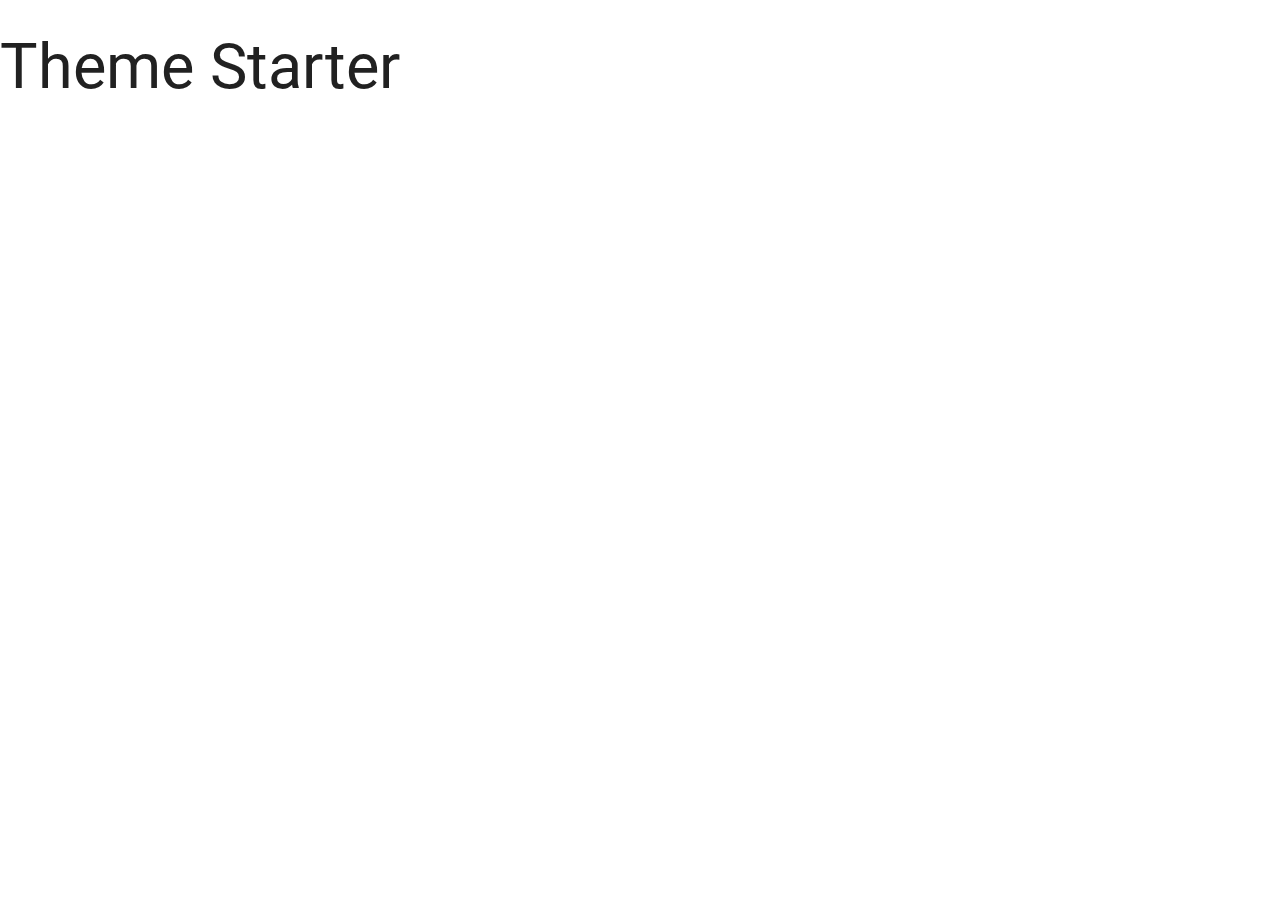
==== index.html @ 1c6fb89c "Add starter files, ignoring images." ====
<!DOCTYPE html>
<html>

<head>
  <!--Import Google Icon Font-->
  <link href="https://fonts.googleapis.com/icon?family=Material+Icons" rel="stylesheet">
  <!--Import materialize.css-->
  <link type="text/css" rel="stylesheet" href="css/materialize.min.css" media="screen,projection" />
  <link type="text/css" rel="stylesheet" href="css/main.css" />

  <!--Let browser know website is optimized for mobile-->
  <meta name="viewport" content="width=device-width, initial-scale=1.0" />
  <title>Custom Materialize Theme</title>
</head>

<body>
  <h1>Theme Starter</h1>

  <!--Import jQuery before materialize.js-->
  <script type="text/javascript" src="https://code.jquery.com/jquery-3.2.1.min.js"></script>
  <script type="text/javascript" src="js/materialize.min.js"></script>
  <script>
    $(document).ready(function () {
      // Custom JS & jQuery here
      
    });
  </script>
</body>

</html>
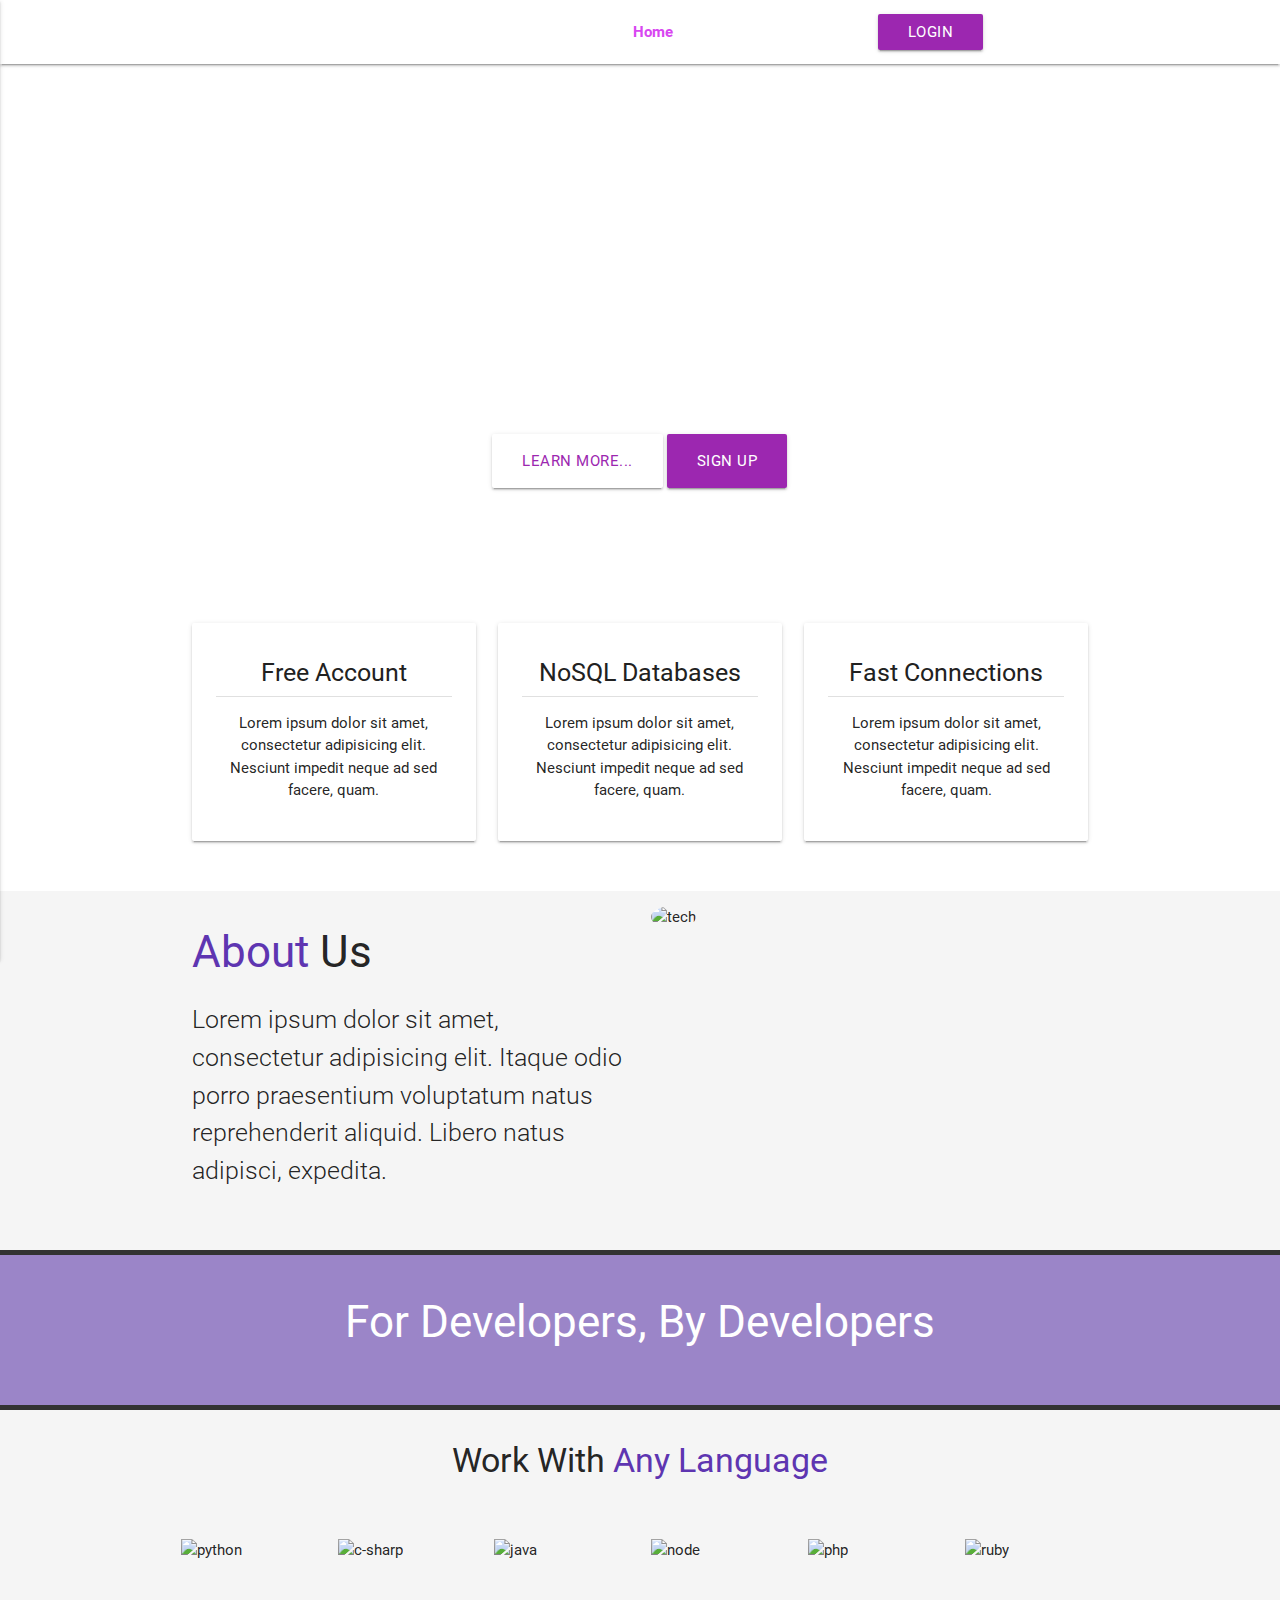
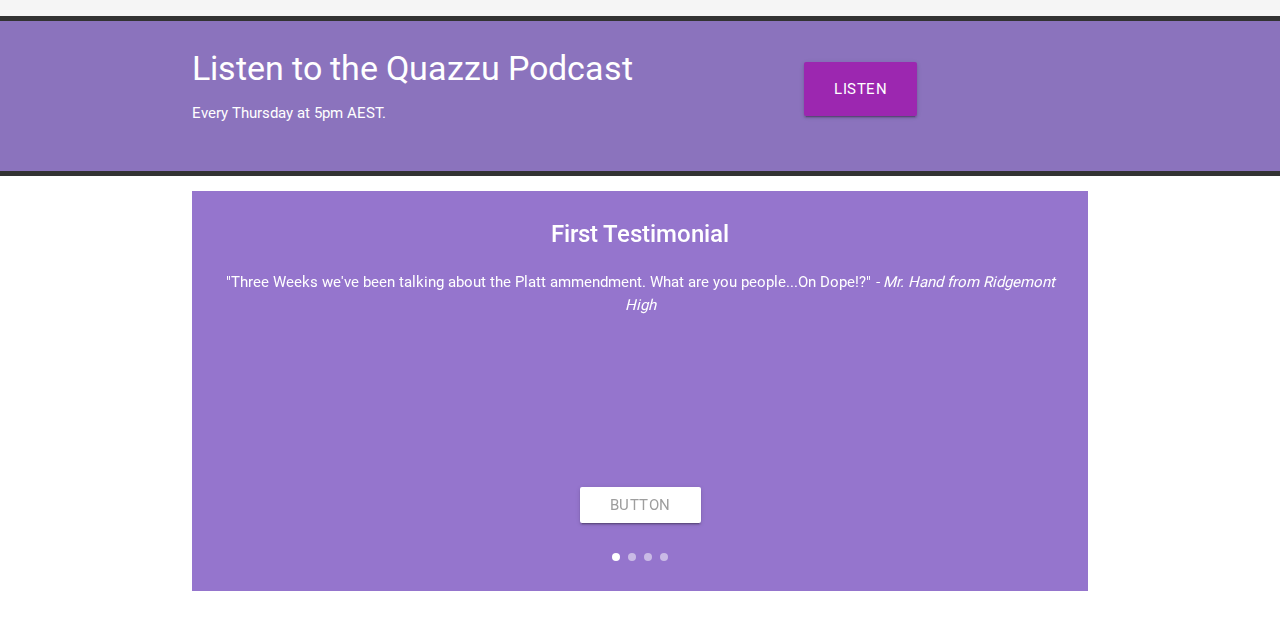
==== commit 8fb87b41: "Home page content" ====
--- a/index.html
+++ b/index.html
@@ -6,6 +6,7 @@
   <link href="https://fonts.googleapis.com/icon?family=Material+Icons" rel="stylesheet">
   <!--Import materialize.css-->
   <link type="text/css" rel="stylesheet" href="css/materialize.min.css" media="screen,projection" />
+  <link rel="stylesheet" href="https://use.fontawesome.com/releases/v5.1.0/css/all.css" integrity="sha384-lKuwvrZot6UHsBSfcMvOkWwlCMgc0TaWr+30HWe3a4ltaBwTZhyTEggF5tJv8tbt" crossorigin="anonymous">
   <link type="text/css" rel="stylesheet" href="css/main.css" />
 
   <!--Let browser know website is optimized for mobile-->
@@ -14,7 +15,210 @@
 </head>
 
 <body>
-  <h1>Theme Starter</h1>
+  <!-- Header (with navbar) -->
+  <header class="main-header">
+    <nav class="transparent">
+      <div class="container">
+        <div class="nav-wrapper">
+          <a href="#" class="brand-logo">Quazzu</a>
+          <a href="#" class="button-collapse" data-activates="mobile-nav">
+            <i class="fa fa-bars"></i>
+          </a>
+          <ul class="right hide-on-med-and-down">
+            <li><a class="active-link" href="index.html">Home</a></li>
+            <li><a href="solutions.html">Solutions</a></li>
+            <li><a href="signup.html">Sign Up</a></li>
+            <li><a href="!#" class="btn purple">Login</a></li>
+            <li><a href="https://facebook.com">
+              <i class="fab fa-facebook"></i>
+            </a></li>
+            <li><a href="https://twitter.com">
+              <i class="fab fa-twitter"></i>
+            </a></li>
+            <li><a href="https://instagram.com">
+              <i class="fab fa-instagram"></i>
+            </a></li>
+          </ul>
+          <ul class="side-nav" id="mobile-nav">
+            <h4 class="purple-text text-darken-4 center">Quazzu</h4>
+            <li>
+              <div class="divider"></div>
+            </li>
+            <li><a href="index.html"><i class="fa fa-home grey-text text-darken-3 active"></i> Home</a></li>
+            <li><a href="solutions.html"><i class="fa fa-cog grey-text text-darken-3"></i> Solutions</a></li>
+            <li><a href="signup.html"><i class="fa fa-users grey-text text-darken-3"></i> Sign Up</a></li>
+            <li>
+              <div class="divider"></div>
+            </li>
+            <li>
+              <a href="#" class="btn purple">Login</a>
+            </li>
+          </ul>
+        </div>
+      </div>
+    </nav>
+    <!-- Showcase -->
+    <div class="showcase container">
+      <div class="row">
+        <div class="col s12 m10 offset-m1 center">
+          <h5>Welcome to Quazzu</h5>
+          <h1>Build For The Future</h1>
+          <p>Lorem ipsum dolor sit amet, consectetur adipisicing elit. Placeat et maiores vel voluptate exercitationem aliquid.</p>
+          <br><br>
+          <a href="solutions.html" class="btn btn-large white purple-text">Learn More...</a>
+          <a href="signup.html" class="btn btn-large purple white-text">Sign Up</a>
+        </div>
+      </div>
+    </div><!-- end Showcase -->
+  </header><!-- end Header (with navbar) -->
+
+  <!-- Section: Icon Boxes -->
+  <section class="section section-icons center">
+    <div class="container">
+      <div class="row">
+        <div class="col s12 m4">
+          <div class="card-panel">
+            <i class="fa fa-user fa-3x deep-purple-text text-darken-2"></i>
+            <h5 class="grey-text text-darken-4">Free Account</h5>
+            <div class="divider"></div>
+            <p>Lorem ipsum dolor sit amet, consectetur adipisicing elit. Nesciunt impedit neque ad sed facere, quam.</p>
+          </div>
+        </div>
+        <div class="col s12 m4">
+          <div class="card-panel">
+            <i class="fa fa-database fa-3x deep-purple-text text-darken-2"></i>
+            <h5 class="grey-text text-darken-4">NoSQL Databases</h5>
+            <div class="divider"></div>
+            <p>Lorem ipsum dolor sit amet, consectetur adipisicing elit. Nesciunt impedit neque ad sed facere, quam.</p>
+          </div>
+        </div>
+        <div class="col s12 m4">
+          <div class="card-panel">
+            <i class="fa fa-bolt fa-3x deep-purple-text text-darken-2"></i>
+            <h5 class="grey-text text-darken-4">Fast Connections</h5>
+            <div class="divider"></div>
+            <p>Lorem ipsum dolor sit amet, consectetur adipisicing elit. Nesciunt impedit neque ad sed facere, quam.</p>
+          </div>
+        </div>
+      </div>
+    </div>
+  </section><!-- end Section: Icon Boxes -->
+
+  <!-- Section: About -->
+  <section class="section section-about grey lighten-4">
+    <div class="container">
+      <div class="row">
+        <div class="col s12 m6">
+          <h3><span class="deep-purple-text text-darken-1">About</span> Us</h3>
+          <p class="flow-text">Lorem ipsum dolor sit amet, consectetur adipisicing elit. Itaque odio porro praesentium voluptatum natus reprehenderit aliquid. Libero natus adipisci, expedita.</p>
+        </div>
+        <div class="col s12 m6">
+            <img src="img/tech.jpg" alt="tech" class="circle responsive-img">
+          </div>
+      </div>
+    </div>
+  </section><!-- end Section: About -->
+
+  <!-- Section: Developers -->
+  <section class="section section-developers white-text">
+    <div class="primary-overlay valign-wrapper">
+      <div class="container">
+        <div class="row">
+          <div class="col s12 center">
+            <h3>For Developers, By Developers</h3>
+          </div>
+        </div>
+      </div>
+    </div>
+  </section><!-- end Section: Developers -->
+
+  <!-- Section: Languages -->
+  <section class="section section-languages grey lighten-4">
+    <div class="container">
+      <div class="row">
+        <h4 class="center">Work With <span class="deep-purple-text text-darken-1">Any Language</span></h4>
+        <br><br>
+        <div class="row">
+          <div class="col s2">
+            <img class="responsive-img" src="img/python-logo.png" alt="python">
+          </div>
+          <div class="col s2">
+            <img class="responsive-img" src="img/c-sharp-logo.png" alt="c-sharp">
+          </div>
+          <div class="col s2">
+            <img class="responsive-img" src="img/java-logo.png" alt="java">
+          </div>
+          <div class="col s2">
+            <img class="responsive-img" src="img/node-logo.png" alt="node">
+          </div>
+          <div class="col s2">
+            <img class="responsive-img" src="img/php-logo.png" alt="php">
+          </div>
+          <div class="col s2">
+            <img class="responsive-img" src="img/ruby-logo.png" alt="ruby">
+          </div>
+        </div>
+      </div>
+    </div>
+  </section><!-- end Section: Languages -->
+
+  <!-- Section: Podcast -->
+  <section class="section section-podcast white-text">
+    <div class="primary-overlay valign-wrapper">
+      <div class="container">
+        <div class="row">
+          <div class="col s12 m8">
+            <h4>Listen to the Quazzu Podcast</h4>
+            <p>Every Thursday at 5pm AEST.</p>
+          </div>
+          <div class="col s12 m4">
+            <a href="#" class="btn purple btn-large">
+              <span class="fa fa-podcast"> Listen</span>
+            </a>
+          </div>
+        </div>
+      </div>
+    </div>
+  </section><!-- end Section: Podcast -->
+
+  <!-- Section: Testimonials -->
+  <section class="section section-testimonials">
+    <div class="container">
+      <div class="row">
+        <div class="col s12">
+
+          <div class="carousel carousel-slider center" data-indicators="true">
+            <div class="carousel-fixed-item center">
+              <a class="btn waves-effect white grey-text darken-text-2">button</a>
+            </div>
+            <div class="carousel-item deep-purple lighten-2 white-text" href="#one!">
+              <h2>First Testimonial</h2>
+              <p class="white-text">"Three Weeks we've been talking about the Platt ammendment. What are you people...On Dope!?"
+                <em>- Mr. Hand from Ridgemont High</em>
+              </p>
+            </div>
+            <div class="carousel-item deep-purple lighten-3 white-text" href="#two!">
+              <h2>Second Testimonial</h2>
+              <p class="white-text">"He's not the messiah. He's a very naughty boy!"
+                <em>- Brian's Mum from Nazareth</em>
+              </p>
+            </div>
+            <div class="carousel-item deep-purple lighten-2 white-text" href="#three!">
+              <h2>Third Testimonial</h2>
+              <p class="white-text">"Life moves pretty fast. If you don't stop and look around once in a while, you could miss it."
+                <em>- Ferris Bueller from Glenbrook North</em>
+            </div>
+            <div class="carousel-item deep-purple lighten-3 white-text" href="#four!">
+              <h2>Fourth Testimonial</h2>
+              <p class="white-text">"If you only knew the power of the dark side. Obiwan never told you what happened to your father."
+                <em>- Darth Vader from The Empire</em>
+            </div>
+          </div>
+
+        </div>
+      </div>
+    </div>
+  </section><!-- end Section: Testimonials -->
 
   <!--Import jQuery before materialize.js-->
   <script type="text/javascript" src="https://code.jquery.com/jquery-3.2.1.min.js"></script>
@@ -22,9 +226,18 @@
   <script>
     $(document).ready(function () {
       // Custom JS & jQuery here
-      
+      // --------------------------
+      // Initialize collapse nav button sidebar
+      $('.button-collapse').sideNav();
+
+      // Initialize testimonial carousel
+      $('.carousel.carousel-slider').carousel({
+        fullWidth: true,
+        duration: 200,
+        indicators: true
+      });
     });
   </script>
 </body>
 
-</html>+</html>
--- a/css/main.css
+++ b/css/main.css
@@ -0,0 +1,70 @@
+.primary-overlay {
+  background: rgba(112, 81, 176, 0.7);
+  position: absolute;
+  top: 0;
+  left: 0;
+  width: 100%;
+  height: 100%;
+  overflow: hidden;
+}
+
+.main-header {
+  background: url(../img/background.jpg);
+  background-size: cover;
+  background-position: center;
+  min-height: 600px;
+  color: #fff;
+}
+
+.main-header .showcase {
+  padding-top: 100px;
+}
+
+.active-link {
+  color: #d847f1;
+  font-weight: bold;
+}
+
+.section-developers {
+  background: url(../img/code.jpg);
+  position: relative;
+  background-size: cover;
+  background-position: center;
+  border-top: #333 solid 5px;
+  border-bottom: #333 solid 5px;
+  min-height: 160px;
+}
+
+.section-podcast {
+  background: url(../img/circuit.jpg);
+  position: relative;
+  background-size: cover;
+  background-position: center;
+  border-top: #333 solid 5px;
+  border-bottom: #333 solid 5px;
+  min-height: 160px;
+}
+
+.section-podcast a {
+  margin-top: 30px;
+}
+
+.section-podcast .primary-overlay {
+  background: rgba(90, 55, 161, 0.7);
+}
+
+
+@media(max-width: 600px) {
+  .section-developers,
+  .section-podcast {
+    min-height: 240px;
+  }
+
+  .section-podcast a {
+    margin-top: 0;
+  }
+}
+
+.carousel-item p {
+  margin: 0 30px;
+}
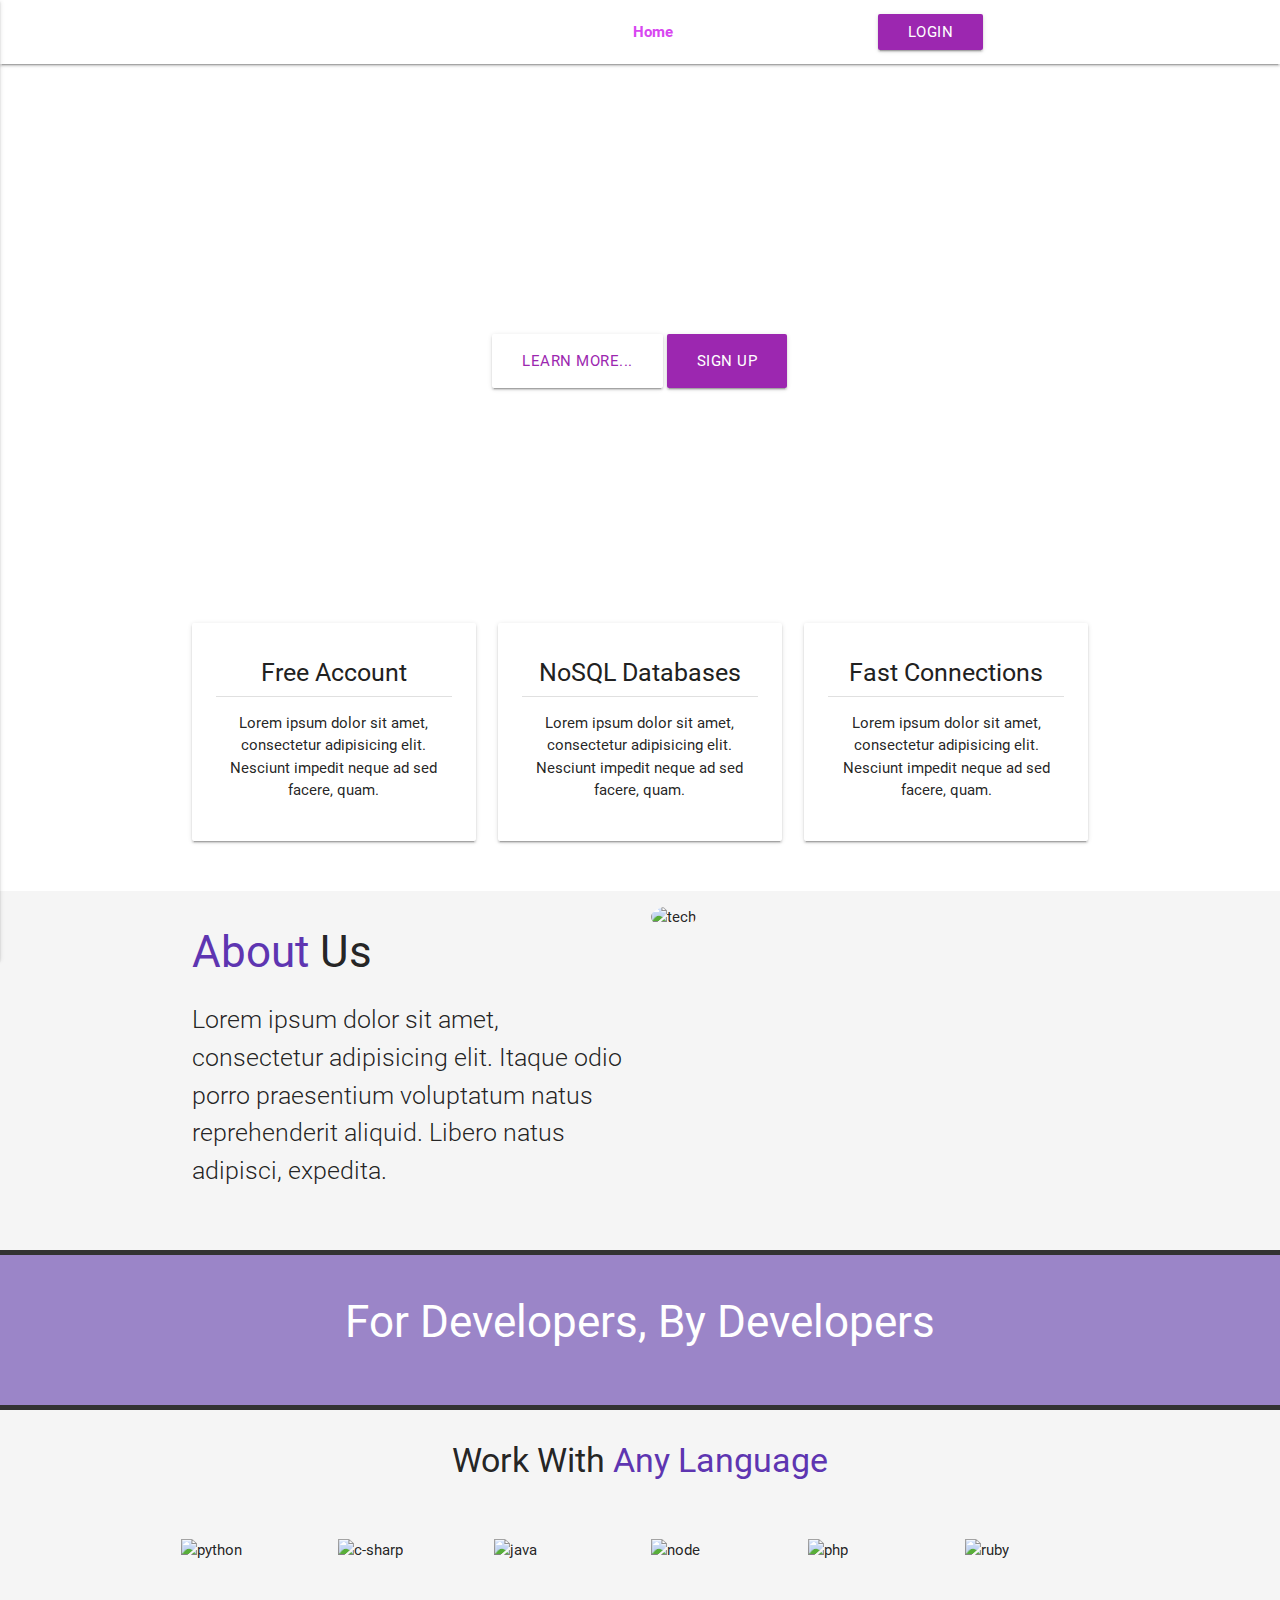
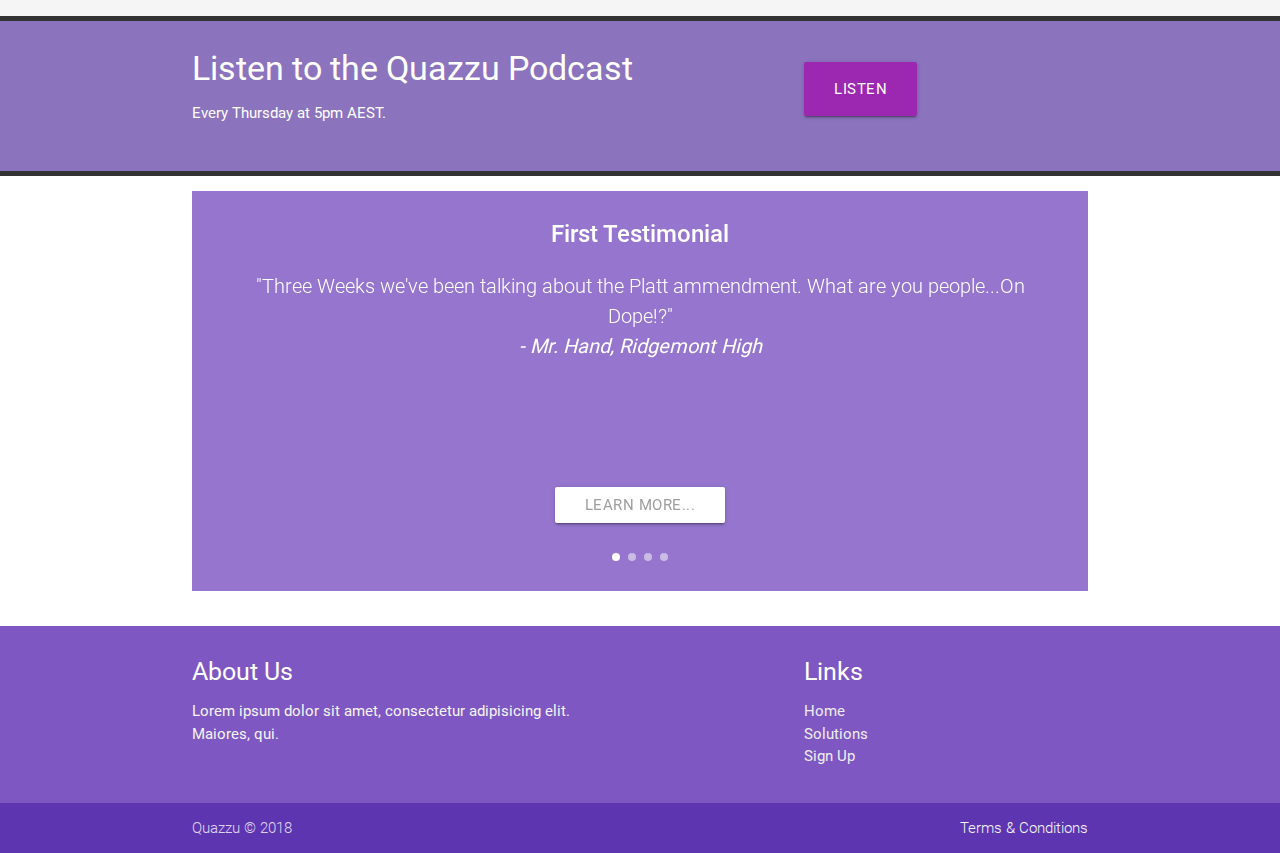
==== commit 1d935f80: "Add solutions.html" ====
--- a/index.html
+++ b/index.html
@@ -11,7 +11,7 @@
 
   <!--Let browser know website is optimized for mobile-->
   <meta name="viewport" content="width=device-width, initial-scale=1.0" />
-  <title>Custom Materialize Theme</title>
+  <title>Quazzu Cloud Hosting</title>
 </head>
 
 <body>
@@ -28,7 +28,7 @@
             <li><a class="active-link" href="index.html">Home</a></li>
             <li><a href="solutions.html">Solutions</a></li>
             <li><a href="signup.html">Sign Up</a></li>
-            <li><a href="!#" class="btn purple">Login</a></li>
+            <li><a href="#login-modal" class="btn purple modal-trigger">Login</a></li>
             <li><a href="https://facebook.com">
               <i class="fab fa-facebook"></i>
             </a></li>
@@ -51,7 +51,7 @@
               <div class="divider"></div>
             </li>
             <li>
-              <a href="#" class="btn purple">Login</a>
+              <a href="#!" class="btn purple">Login</a>
             </li>
           </ul>
         </div>
@@ -189,29 +189,29 @@
 
           <div class="carousel carousel-slider center" data-indicators="true">
             <div class="carousel-fixed-item center">
-              <a class="btn waves-effect white grey-text darken-text-2">button</a>
+              <a class="btn waves-effect white grey-text darken-text-2">Learn More...</a>
             </div>
             <div class="carousel-item deep-purple lighten-2 white-text" href="#one!">
               <h2>First Testimonial</h2>
-              <p class="white-text">"Three Weeks we've been talking about the Platt ammendment. What are you people...On Dope!?"
-                <em>- Mr. Hand from Ridgemont High</em>
+              <p class="flow-text white-text">"Three Weeks we've been talking about the Platt ammendment. What are you people...On Dope!?"
+                <p><em>- Mr. Hand, Ridgemont High</em></p>
               </p>
             </div>
             <div class="carousel-item deep-purple lighten-3 white-text" href="#two!">
               <h2>Second Testimonial</h2>
-              <p class="white-text">"He's not the messiah. He's a very naughty boy!"
-                <em>- Brian's Mum from Nazareth</em>
+              <p class="flow-text white-text">"He's not the messiah. He's a very naughty boy!"
+                <p><em>- Brian's Mum, Nazareth</em></p>
               </p>
             </div>
             <div class="carousel-item deep-purple lighten-2 white-text" href="#three!">
               <h2>Third Testimonial</h2>
-              <p class="white-text">"Life moves pretty fast. If you don't stop and look around once in a while, you could miss it."
-                <em>- Ferris Bueller from Glenbrook North</em>
+              <p class="flow-text white-text">"Life moves pretty fast. If you don't stop and look around once in a while, you could miss it."
+                <p><em>- Ferris Bueller, Glenbrook North</em></p>
             </div>
             <div class="carousel-item deep-purple lighten-3 white-text" href="#four!">
               <h2>Fourth Testimonial</h2>
-              <p class="white-text">"If you only knew the power of the dark side. Obiwan never told you what happened to your father."
-                <em>- Darth Vader from The Empire</em>
+              <p class="flow-text white-text">"If you only knew the power of the dark side. Obiwan never told you what happened to your father."
+                <p><em>- Darth Vader, The Empire</em></p>
             </div>
           </div>
 
@@ -219,6 +219,56 @@
       </div>
     </div>
   </section><!-- end Section: Testimonials -->
+
+  <!-- Footer -->
+  <footer class="page-footer deep-purple lighten-1">
+    <div class="container">
+      <div class="row">
+        <div class="col l6 s12">
+          <h5 class="white-text">About Us</h5>
+          <p class="grey-text text-lighten-4">Lorem ipsum dolor sit amet, consectetur adipisicing elit. Maiores, qui.</p>
+        </div>
+        <div class="col l4 offset-l2 s12">
+          <h5 class="white-text">Links</h5>
+          <ul>
+            <li><a class="grey-text text-lighten-3" href="index.html">Home</a></li>
+            <li><a class="grey-text text-lighten-3" href="solutions.html">Solutions</a></li>
+            <li><a class="grey-text text-lighten-3" href="signup.html">Sign Up</a></li>
+          </ul>
+        </div>
+      </div>
+    </div>
+    <div class="footer-copyright deep-purple darken-1">
+      <div class="container">
+        Quazzu &copy; 2018
+        <a class="grey-text text-lighten-4 right" href="#!">Terms & Conditions</a>
+      </div>
+    </div>
+  </footer><!-- end Footer -->
+
+  <!-- Login Modal -->
+  <div id="login-modal" class="modal">
+    <div class="modal-content">
+      <h4>Account Login</h4>
+      <p>Login to access your account dashboard</p>
+      <form>
+        <div class="input-field">
+          <input type="email" id="email">
+          <label for="email">Email</label>
+        </div>
+        <div class="input-field">
+          <input type="password" id="password">
+          <label for="password">Password</label>
+        </div>
+      </form>
+    </div>
+    <div class="modal-footer">
+      <a href="#!" class="modal-action modal-close btn grey">
+        <i class="fa fa-sync"></i> Reset Password</a>
+      <a href="#!" class="modal-action modal-close btn purple">
+        <i class="fa fa-lock"></i> Login</a>
+    </div>
+  </div>
 
   <!--Import jQuery before materialize.js-->
   <script type="text/javascript" src="https://code.jquery.com/jquery-3.2.1.min.js"></script>
@@ -236,6 +286,10 @@
         duration: 200,
         indicators: true
       });
+
+      // initialize login modal
+      $('.modal').modal();
+
     });
   </script>
 </body>
--- a/css/main.css
+++ b/css/main.css
@@ -16,8 +16,20 @@
   color: #fff;
 }
 
-.main-header .showcase {
+.main-header-inner {
+  background: url(../img/background.jpg);
+  background-size: cover;
+  background-position: center;
+  min-height: 350px;
+  color: #fff;
+}
+
+.main-header .showcase, {
   padding-top: 100px;
+}
+
+.main-header-inner .showcase {
+  padding-top: 50px;
 }
 
 .active-link {
@@ -53,6 +65,14 @@
   background: rgba(90, 55, 161, 0.7);
 }
 
+.carousel-item p {
+  font-size: 20px !important;
+}
+
+.tabs .indicator {
+  background-color: #6a1b9a;
+}
+
 
 @media(max-width: 600px) {
   .section-developers,
